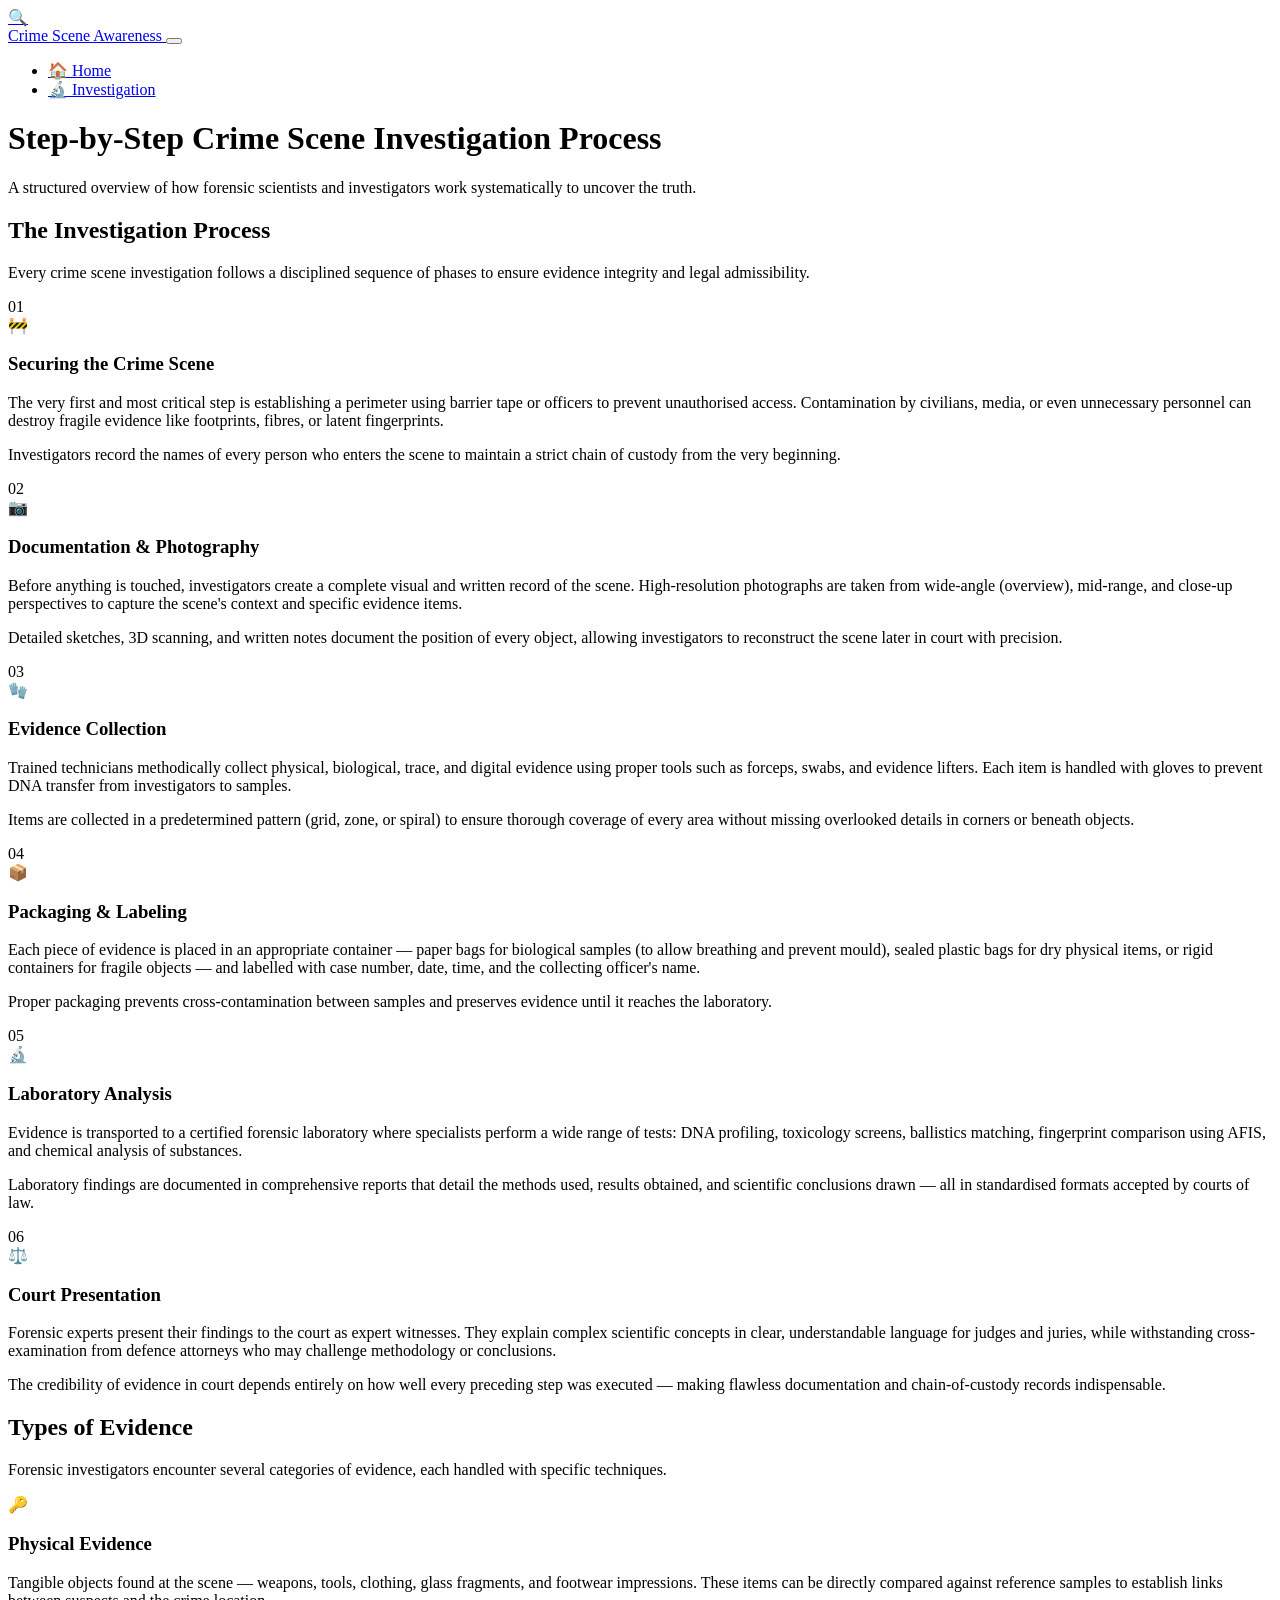
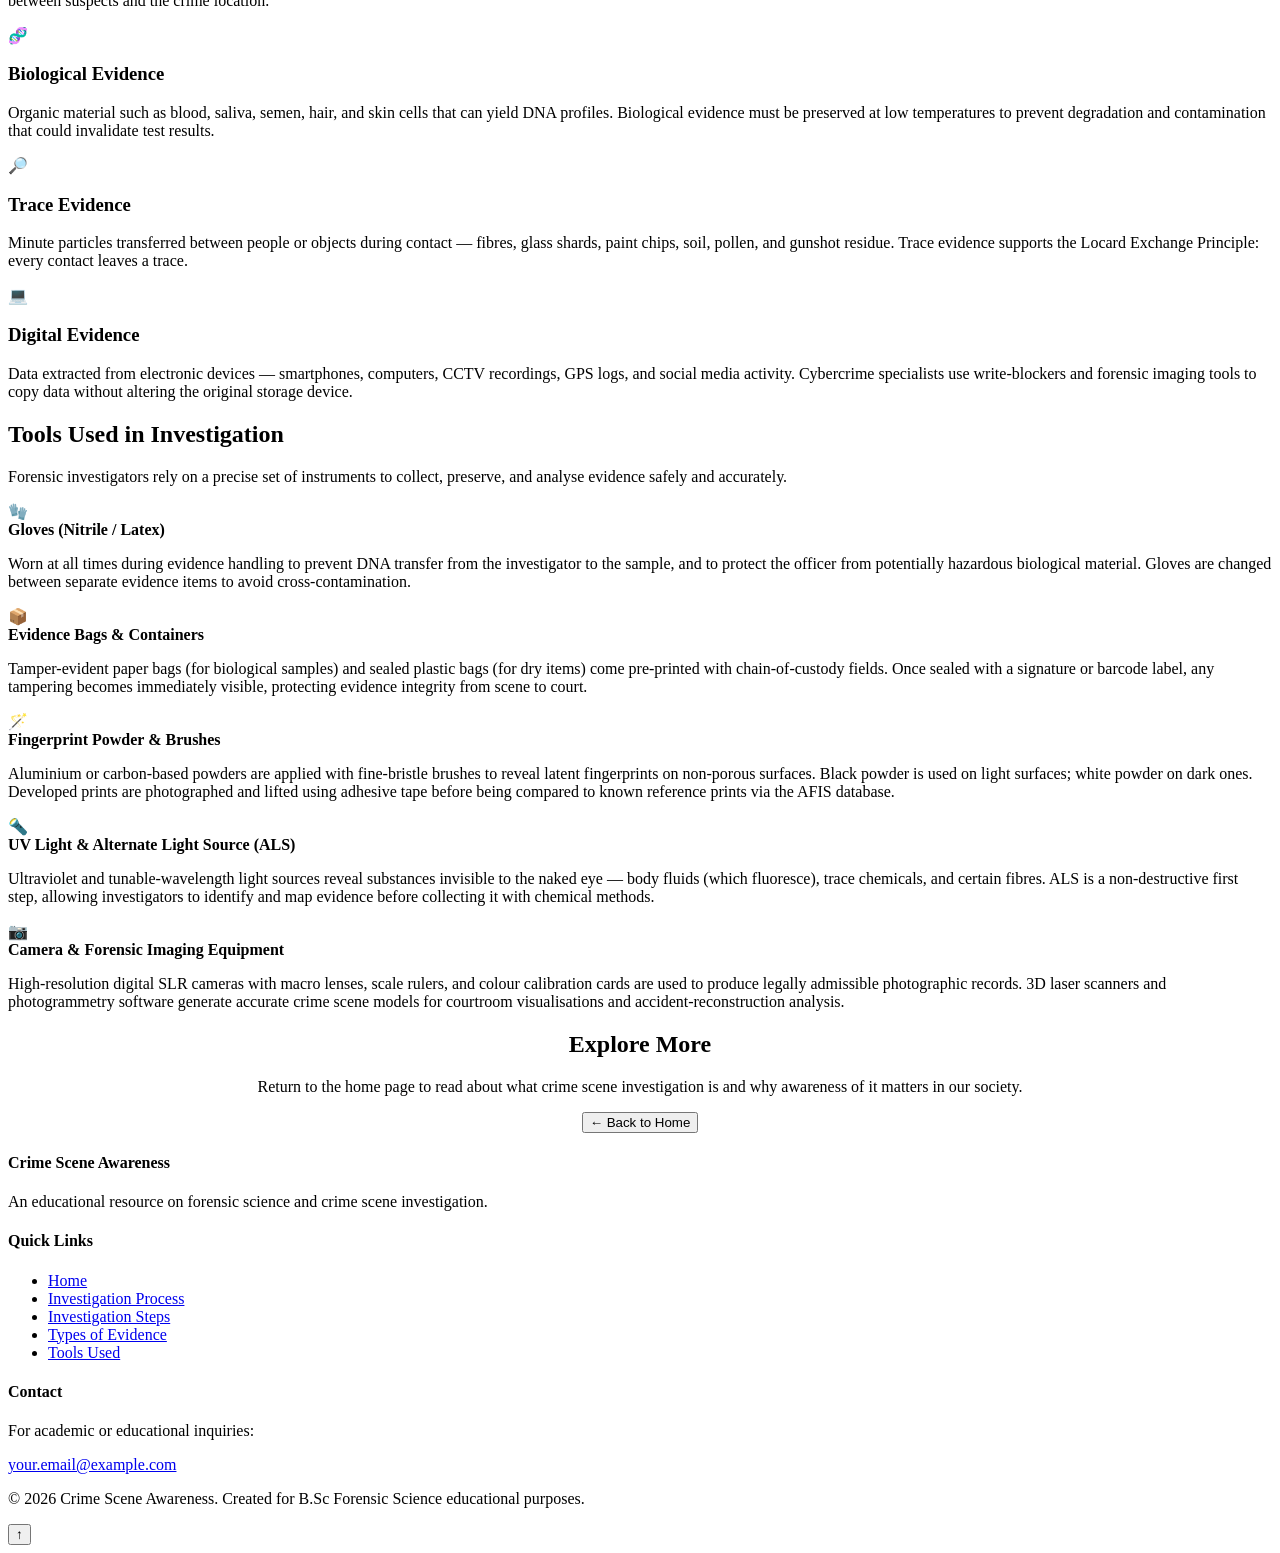
==== index.html @ 25fc2d11 "Update and rename forensic investigation.html to index.html" ====
<!DOCTYPE html>
<!--
  ============================================================
  Crime Scene Awareness – investigation.html (Page 2)
  Course: B.Sc Forensic Science
  Description: Detailed investigation process page with step
               cards, evidence types grid, and tools list.
  ============================================================
-->
<html lang="en">

<head>
    <!-- Character encoding and responsive viewport -->
    <meta charset="UTF-8" />
    <meta name="viewport" content="width=device-width, initial-scale=1.0" />

    <!-- SEO Meta Tags -->
    <meta name="description"
        content="Step-by-step crime scene investigation process – from securing the scene to court presentation, evidence types, and forensic tools." />
    <meta name="keywords"
        content="crime scene steps, forensic investigation, evidence collection, fingerprint powder, biological evidence, digital evidence" />
    <meta name="author" content="B.Sc Forensic Science Student" />

    <title>Investigation Process | Crime Scene Awareness</title>

    <!-- External Stylesheet (same CSS file as Home page) -->
    <link rel="stylesheet" href="style.css" />

    <!-- Favicon -->
    <link rel="icon"
        href="data:image/svg+xml,<svg xmlns='http://www.w3.org/2000/svg' viewBox='0 0 100 100'><text y='.9em' font-size='90'>🔬</text></svg>" />
</head>

<body>

    <!-- ===========================================================
         NAVIGATION BAR  (identical structure to index.html)
         =========================================================== -->
    <nav class="navbar" id="navbar" role="navigation" aria-label="Main navigation">
        <div class="container">

            <!-- Brand / logo -->
            <a class="navbar-brand" href="index.html" aria-label="Crime Scene Awareness Home">
                <div class="brand-icon" aria-hidden="true">🔍</div>
                Crime Scene Awareness
            </a>

            <!-- Hamburger toggle (mobile) -->
            <button class="nav-toggle" id="navToggle" aria-label="Toggle navigation menu" aria-expanded="false"
                aria-controls="navMenu">
                <span aria-hidden="true"></span>
                <span aria-hidden="true"></span>
                <span aria-hidden="true"></span>
            </button>

            <!-- Navigation links -->
            <ul class="navbar-nav" id="navMenu" role="list">
                <li><a href="index.html">🏠 Home</a></li>
                <li><a href="investigation.html">🔬 Investigation</a></li>
            </ul>

        </div><!-- /.container -->
    </nav><!-- /.navbar -->

    <!-- ===========================================================
         PAGE HEADER BANNER
         =========================================================== -->
    <header class="page-header" id="page-top" role="banner">
        <div class="container">
            <h1>Step-by-Step Crime Scene Investigation Process</h1>
            <p>
                A structured overview of how forensic scientists and investigators
                work systematically to uncover the truth.
            </p>
        </div>
    </header><!-- /.page-header -->

    <!-- ===========================================================
         MAIN CONTENT
         =========================================================== -->
    <main id="main-content">

        <!-- ---------------------------------------------------
             SECTION 1 – Investigation Steps (Card Grid)
             Each card represents a phase of CSI.
             --------------------------------------------------- -->
        <section class="section section-light" id="steps" aria-labelledby="steps-title">
            <div class="container">

                <h2 class="section-title center fade-in" id="steps-title">
                    The Investigation Process
                </h2>
                <p class="section-subtitle center fade-in">
                    Every crime scene investigation follows a disciplined sequence of phases
                    to ensure evidence integrity and legal admissibility.
                </p>

                <!-- 6-card grid – one card per investigation step -->
                <div class="steps-grid" role="list">

                    <!-- Step 1 – Securing the Crime Scene -->
                    <article class="step-card fade-in" role="listitem" aria-label="Step 1: Securing the Crime Scene">
                        <span class="step-number" aria-hidden="true">01</span>
                        <div class="step-icon" aria-hidden="true">🚧</div>
                        <h3>Securing the Crime Scene</h3>
                        <p>
                            The very first and most critical step is establishing a perimeter using
                            barrier tape or officers to prevent unauthorised access. Contamination
                            by civilians, media, or even unnecessary personnel can destroy fragile
                            evidence like footprints, fibres, or latent fingerprints.
                        </p>
                        <p>
                            Investigators record the names of every person who enters the scene to
                            maintain a strict chain of custody from the very beginning.
                        </p>
                    </article><!-- /.step-card -->

                    <!-- Step 2 – Documentation & Photography -->
                    <article class="step-card fade-in" role="listitem"
                        aria-label="Step 2: Documentation and Photography">
                        <span class="step-number" aria-hidden="true">02</span>
                        <div class="step-icon" aria-hidden="true">📷</div>
                        <h3>Documentation &amp; Photography</h3>
                        <p>
                            Before anything is touched, investigators create a complete visual and
                            written record of the scene. High-resolution photographs are taken from
                            wide-angle (overview), mid-range, and close-up perspectives to capture
                            the scene's context and specific evidence items.
                        </p>
                        <p>
                            Detailed sketches, 3D scanning, and written notes document the position
                            of every object, allowing investigators to reconstruct the scene later
                            in court with precision.
                        </p>
                    </article><!-- /.step-card -->

                    <!-- Step 3 – Evidence Collection -->
                    <article class="step-card fade-in" role="listitem" aria-label="Step 3: Evidence Collection">
                        <span class="step-number" aria-hidden="true">03</span>
                        <div class="step-icon" aria-hidden="true">🧤</div>
                        <h3>Evidence Collection</h3>
                        <p>
                            Trained technicians methodically collect physical, biological, trace,
                            and digital evidence using proper tools such as forceps, swabs, and
                            evidence lifters. Each item is handled with gloves to prevent DNA
                            transfer from investigators to samples.
                        </p>
                        <p>
                            Items are collected in a predetermined pattern (grid, zone, or spiral)
                            to ensure thorough coverage of every area without missing overlooked
                            details in corners or beneath objects.
                        </p>
                    </article><!-- /.step-card -->

                    <!-- Step 4 – Packaging & Labeling -->
                    <article class="step-card fade-in" role="listitem" aria-label="Step 4: Packaging and Labeling">
                        <span class="step-number" aria-hidden="true">04</span>
                        <div class="step-icon" aria-hidden="true">📦</div>
                        <h3>Packaging &amp; Labeling</h3>
                        <p>
                            Each piece of evidence is placed in an appropriate container — paper
                            bags for biological samples (to allow breathing and prevent mould),
                            sealed plastic bags for dry physical items, or rigid containers for
                            fragile objects — and labelled with case number, date, time, and
                            the collecting officer's name.
                        </p>
                        <p>
                            Proper packaging prevents cross-contamination between samples and
                            preserves evidence until it reaches the laboratory.
                        </p>
                    </article><!-- /.step-card -->

                    <!-- Step 5 – Laboratory Analysis -->
                    <article class="step-card fade-in" role="listitem" aria-label="Step 5: Laboratory Analysis">
                        <span class="step-number" aria-hidden="true">05</span>
                        <div class="step-icon" aria-hidden="true">🔬</div>
                        <h3>Laboratory Analysis</h3>
                        <p>
                            Evidence is transported to a certified forensic laboratory where
                            specialists perform a wide range of tests: DNA profiling, toxicology
                            screens, ballistics matching, fingerprint comparison using AFIS, and
                            chemical analysis of substances.
                        </p>
                        <p>
                            Laboratory findings are documented in comprehensive reports that detail
                            the methods used, results obtained, and scientific conclusions drawn —
                            all in standardised formats accepted by courts of law.
                        </p>
                    </article><!-- /.step-card -->

                    <!-- Step 6 – Court Presentation -->
                    <article class="step-card fade-in" role="listitem" aria-label="Step 6: Court Presentation">
                        <span class="step-number" aria-hidden="true">06</span>
                        <div class="step-icon" aria-hidden="true">⚖️</div>
                        <h3>Court Presentation</h3>
                        <p>
                            Forensic experts present their findings to the court as expert witnesses.
                            They explain complex scientific concepts in clear, understandable language
                            for judges and juries, while withstanding cross-examination from
                            defence attorneys who may challenge methodology or conclusions.
                        </p>
                        <p>
                            The credibility of evidence in court depends entirely on how well
                            every preceding step was executed — making flawless documentation
                            and chain-of-custody records indispensable.
                        </p>
                    </article><!-- /.step-card -->

                </div><!-- /.steps-grid -->

            </div><!-- /.container -->
        </section><!-- /#steps -->

        <!-- ---------------------------------------------------
             SECTION 2 – Types of Evidence (Grid)
             --------------------------------------------------- -->
        <section class="section section-grey" id="evidence-types" aria-labelledby="evidence-title">
            <div class="container">

                <h2 class="section-title center fade-in" id="evidence-title">
                    Types of Evidence
                </h2>
                <p class="section-subtitle center fade-in">
                    Forensic investigators encounter several categories of evidence,
                    each handled with specific techniques.
                </p>

                <div class="evidence-grid" role="list">

                    <!-- Evidence Type 1 – Physical -->
                    <article class="evidence-card fade-in" role="listitem" aria-label="Physical Evidence">
                        <div class="evidence-icon" aria-hidden="true">🔑</div>
                        <h3>Physical Evidence</h3>
                        <p>
                            Tangible objects found at the scene — weapons, tools, clothing, glass
                            fragments, and footwear impressions. These items can be directly
                            compared against reference samples to establish links between suspects
                            and the crime location.
                        </p>
                    </article><!-- /.evidence-card -->

                    <!-- Evidence Type 2 – Biological -->
                    <article class="evidence-card fade-in" role="listitem" aria-label="Biological Evidence">
                        <div class="evidence-icon" aria-hidden="true">🧬</div>
                        <h3>Biological Evidence</h3>
                        <p>
                            Organic material such as blood, saliva, semen, hair, and skin cells
                            that can yield DNA profiles. Biological evidence must be preserved at
                            low temperatures to prevent degradation and contamination that could
                            invalidate test results.
                        </p>
                    </article><!-- /.evidence-card -->

                    <!-- Evidence Type 3 – Trace -->
                    <article class="evidence-card fade-in" role="listitem" aria-label="Trace Evidence">
                        <div class="evidence-icon" aria-hidden="true">🔎</div>
                        <h3>Trace Evidence</h3>
                        <p>
                            Minute particles transferred between people or objects during contact —
                            fibres, glass shards, paint chips, soil, pollen, and gunshot residue.
                            Trace evidence supports the Locard Exchange Principle: every contact
                            leaves a trace.
                        </p>
                    </article><!-- /.evidence-card -->

                    <!-- Evidence Type 4 – Digital -->
                    <article class="evidence-card fade-in" role="listitem" aria-label="Digital Evidence">
                        <div class="evidence-icon" aria-hidden="true">💻</div>
                        <h3>Digital Evidence</h3>
                        <p>
                            Data extracted from electronic devices — smartphones, computers, CCTV
                            recordings, GPS logs, and social media activity. Cybercrime specialists
                            use write-blockers and forensic imaging tools to copy data without
                            altering the original storage device.
                        </p>
                    </article><!-- /.evidence-card -->

                </div><!-- /.evidence-grid -->

            </div><!-- /.container -->
        </section><!-- /#evidence-types -->

        <!-- ---------------------------------------------------
             SECTION 3 – Tools Used in Investigation
             Dark background section for visual variety.
             --------------------------------------------------- -->
        <section class="section section-dark" id="tools" aria-labelledby="tools-title">
            <div class="container">

                <h2 class="section-title center fade-in" id="tools-title">
                    Tools Used in Investigation
                </h2>
                <p class="section-subtitle center fade-in">
                    Forensic investigators rely on a precise set of instruments to
                    collect, preserve, and analyse evidence safely and accurately.
                </p>

                <div class="tools-list" role="list">

                    <!-- Tool 1 – Gloves -->
                    <div class="tool-item fade-in" role="listitem" aria-label="Gloves">
                        <div class="tool-icon" aria-hidden="true">🧤</div>
                        <div>
                            <strong>Gloves (Nitrile / Latex)</strong>
                            <p>
                                Worn at all times during evidence handling to prevent DNA transfer
                                from the investigator to the sample, and to protect the officer from
                                potentially hazardous biological material. Gloves are changed between
                                separate evidence items to avoid cross-contamination.
                            </p>
                        </div>
                    </div><!-- /.tool-item -->

                    <!-- Tool 2 – Evidence Bags -->
                    <div class="tool-item fade-in" role="listitem" aria-label="Evidence Bags">
                        <div class="tool-icon" aria-hidden="true">📦</div>
                        <div>
                            <strong>Evidence Bags &amp; Containers</strong>
                            <p>
                                Tamper-evident paper bags (for biological samples) and sealed plastic
                                bags (for dry items) come pre-printed with chain-of-custody fields.
                                Once sealed with a signature or barcode label, any tampering becomes
                                immediately visible, protecting evidence integrity from scene to court.
                            </p>
                        </div>
                    </div><!-- /.tool-item -->

                    <!-- Tool 3 – Fingerprint Powder -->
                    <div class="tool-item fade-in" role="listitem" aria-label="Fingerprint Powder">
                        <div class="tool-icon" aria-hidden="true">🪄</div>
                        <div>
                            <strong>Fingerprint Powder &amp; Brushes</strong>
                            <p>
                                Aluminium or carbon-based powders are applied with fine-bristle brushes
                                to reveal latent fingerprints on non-porous surfaces. Black powder is
                                used on light surfaces; white powder on dark ones. Developed prints are
                                photographed and lifted using adhesive tape before being compared to
                                known reference prints via the AFIS database.
                            </p>
                        </div>
                    </div><!-- /.tool-item -->

                    <!-- Tool 4 – UV / Alternate Light Source -->
                    <div class="tool-item fade-in" role="listitem" aria-label="UV Light">
                        <div class="tool-icon" aria-hidden="true">🔦</div>
                        <div>
                            <strong>UV Light &amp; Alternate Light Source (ALS)</strong>
                            <p>
                                Ultraviolet and tunable-wavelength light sources reveal substances
                                invisible to the naked eye — body fluids (which fluoresce), trace
                                chemicals, and certain fibres. ALS is a non-destructive first step,
                                allowing investigators to identify and map evidence before collecting
                                it with chemical methods.
                            </p>
                        </div>
                    </div><!-- /.tool-item -->

                    <!-- Tool 5 – Camera & Imaging Equipment -->
                    <div class="tool-item fade-in" role="listitem" aria-label="Camera">
                        <div class="tool-icon" aria-hidden="true">📷</div>
                        <div>
                            <strong>Camera &amp; Forensic Imaging Equipment</strong>
                            <p>
                                High-resolution digital SLR cameras with macro lenses, scale rulers,
                                and colour calibration cards are used to produce legally admissible
                                photographic records. 3D laser scanners and photogrammetry software
                                generate accurate crime scene models for courtroom visualisations and
                                accident-reconstruction analysis.
                            </p>
                        </div>
                    </div><!-- /.tool-item -->

                </div><!-- /.tools-list -->

            </div><!-- /.container -->
        </section><!-- /#tools -->

        <!-- ---------------------------------------------------
             CALL-TO-ACTION – Back to Home
             --------------------------------------------------- -->
        <section class="section section-light" id="cta" style="text-align:center;" aria-label="Return to Home">
            <div class="container">
                <h2 class="section-title center fade-in">Explore More</h2>
                <p class="section-subtitle center fade-in">
                    Return to the home page to read about what crime scene investigation is
                    and why awareness of it matters in our society.
                </p>
                <!-- Back to Home button – handled by script.js (backHomeBtn) -->
                <button class="btn-secondary fade-in" id="backHomeBtn" aria-label="Go back to Home page">
                    ← Back to Home
                </button>
            </div>
        </section><!-- /#cta -->

    </main><!-- /#main-content -->

    <!-- ===========================================================
         FOOTER  (same structure as index.html)
         =========================================================== -->
    <footer class="footer" id="footer" role="contentinfo">
        <div class="container">

            <div class="footer-grid">

                <!-- Column 1 – Site info -->
                <div class="footer-col">
                    <h4>Crime Scene Awareness</h4>
                    <p>An educational resource on forensic science and crime scene investigation.</p>
                </div>

                <!-- Column 2 – Navigation links -->
                <div class="footer-col">
                    <h4>Quick Links</h4>
                    <ul>
                        <li><a href="index.html">Home</a></li>
                        <li><a href="investigation.html">Investigation Process</a></li>
                        <li><a href="#steps">Investigation Steps</a></li>
                        <li><a href="#evidence-types">Types of Evidence</a></li>
                        <li><a href="#tools">Tools Used</a></li>
                    </ul>
                </div>

                <!-- Column 3 – Contact -->
                <div class="footer-col">
                    <h4>Contact</h4>
                    <p>For academic or educational inquiries:</p>
                    <p>
                        <a class="footer-email" href="mailto:your.email@example.com">
                            your.email@example.com
                        </a>
                    </p>
                </div>

            </div><!-- /.footer-grid -->

            <!-- Copyright bar -->
            <div class="footer-bottom">
                <p>
                    &copy; <span>2026</span> Crime Scene Awareness.
                    Created for B.Sc Forensic Science educational purposes.
                </p>
            </div>

        </div><!-- /.container -->
    </footer><!-- /.footer -->

    <!-- Scroll-to-top floating button -->
    <button id="scrollTopBtn" title="Scroll to top" aria-label="Scroll back to top">↑</button>

    <!-- External JavaScript (deferred) -->
    <script src="script.js" defer></script>

</body>

</html>
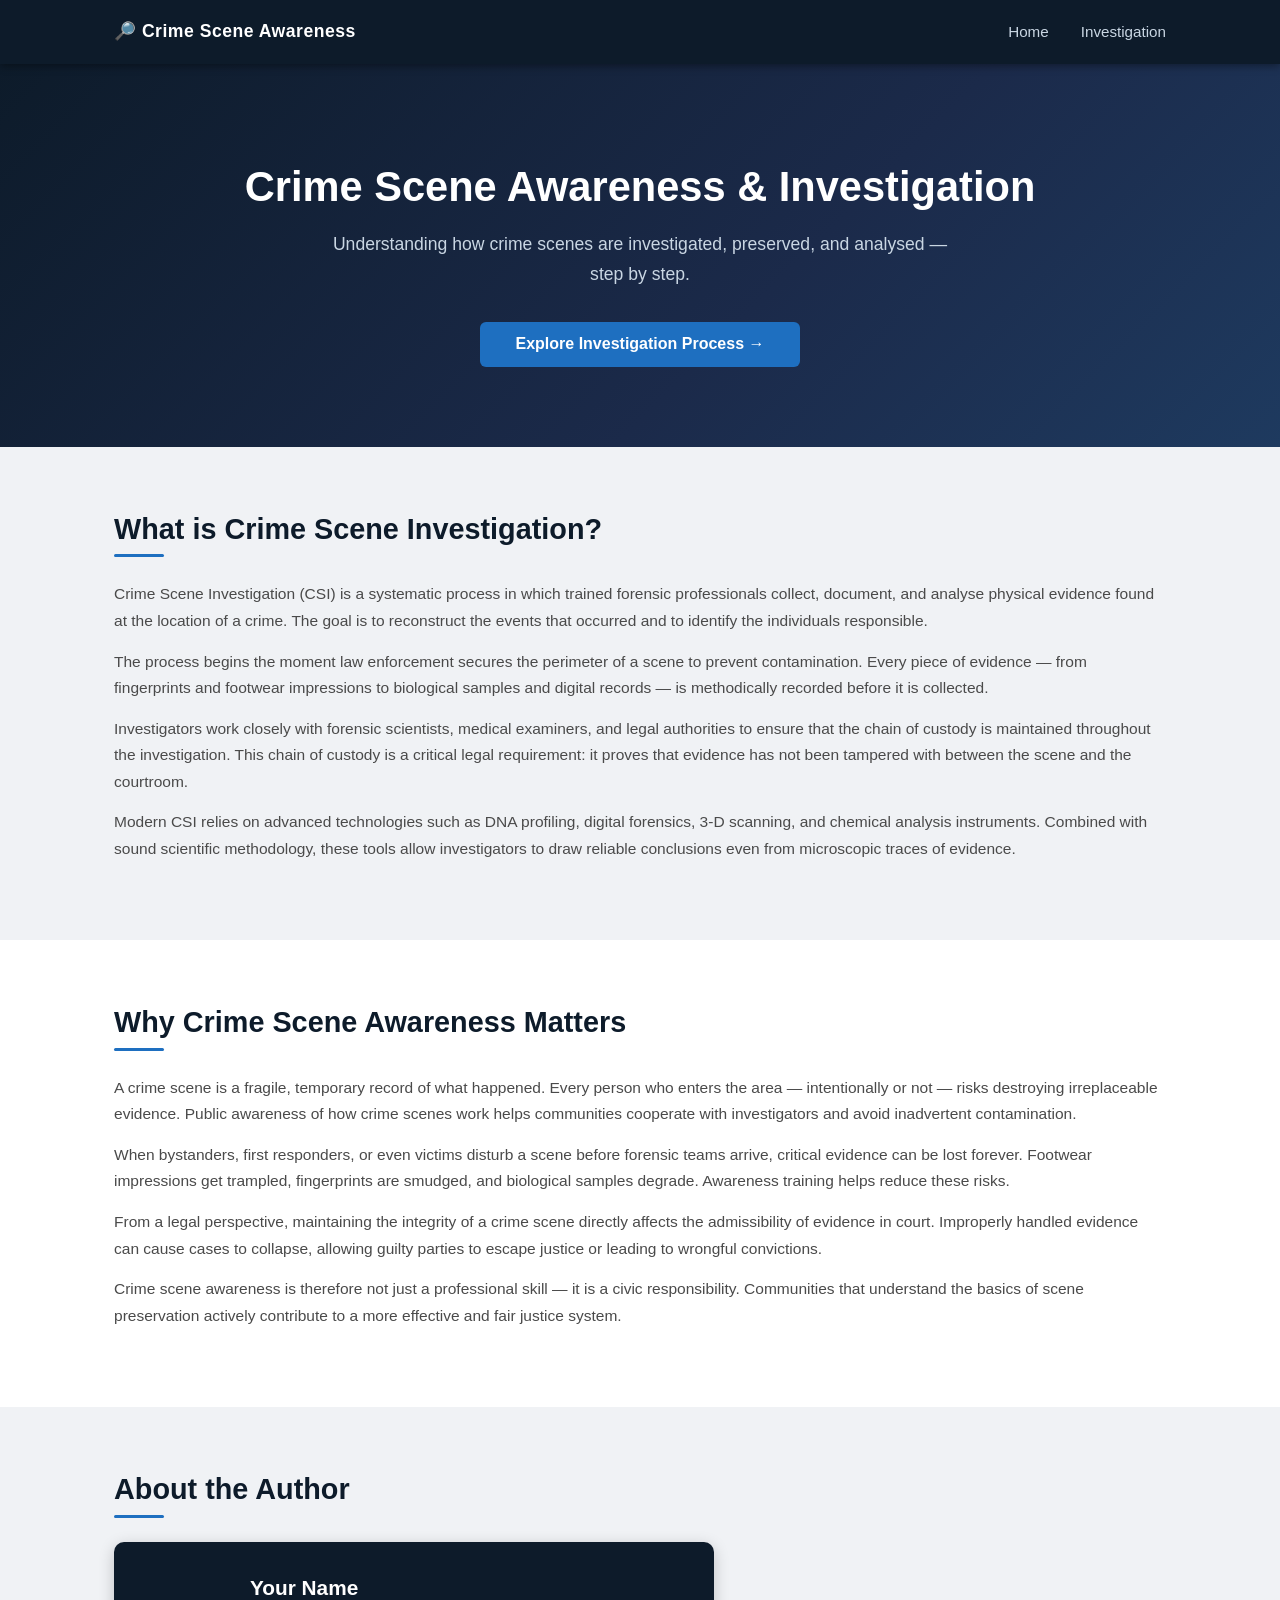
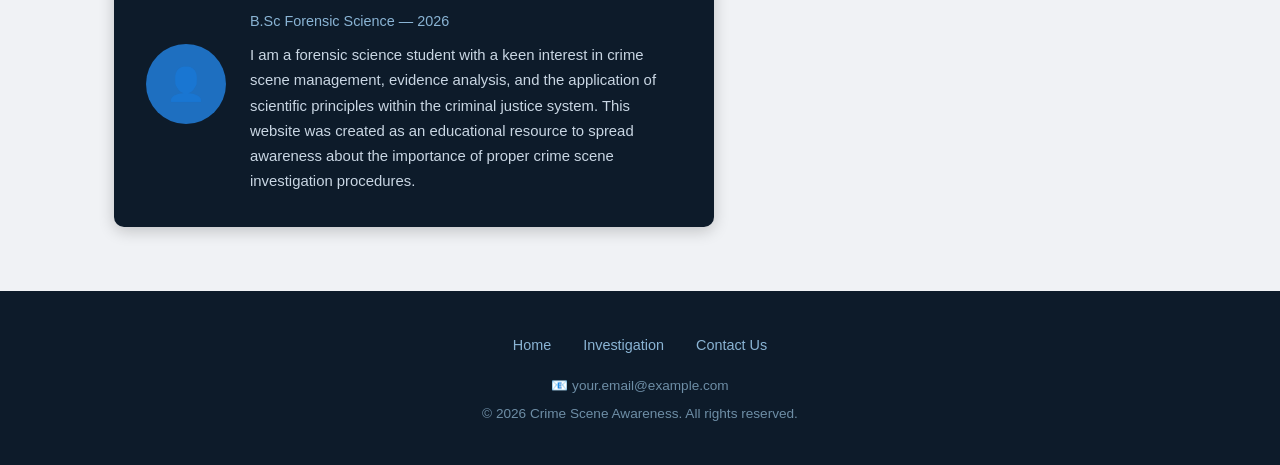
==== commit b8f659c7: "Add files via upload" ====
--- a/index.html
+++ b/index.html
@@ -1,455 +1,170 @@
 <!DOCTYPE html>
-<!--
-  ============================================================
-  Crime Scene Awareness – investigation.html (Page 2)
-  Course: B.Sc Forensic Science
-  Description: Detailed investigation process page with step
-               cards, evidence types grid, and tools list.
-  ============================================================
--->
 <html lang="en">
 
 <head>
-    <!-- Character encoding and responsive viewport -->
+    <!-- ── Meta & SEO ────────────────────────────── -->
     <meta charset="UTF-8" />
     <meta name="viewport" content="width=device-width, initial-scale=1.0" />
+    <meta name="description"
+        content="Crime Scene Awareness – an educational website explaining crime scene investigation in simple, academic language." />
+    <title>Crime Scene Awareness | Home</title>
 
-    <!-- SEO Meta Tags -->
-    <meta name="description"
-        content="Step-by-step crime scene investigation process – from securing the scene to court presentation, evidence types, and forensic tools." />
-    <meta name="keywords"
-        content="crime scene steps, forensic investigation, evidence collection, fingerprint powder, biological evidence, digital evidence" />
-    <meta name="author" content="B.Sc Forensic Science Student" />
-
-    <title>Investigation Process | Crime Scene Awareness</title>
-
-    <!-- External Stylesheet (same CSS file as Home page) -->
+    <!-- ── External Stylesheet ──────────────────── -->
     <link rel="stylesheet" href="style.css" />
-
-    <!-- Favicon -->
-    <link rel="icon"
-        href="data:image/svg+xml,<svg xmlns='http://www.w3.org/2000/svg' viewBox='0 0 100 100'><text y='.9em' font-size='90'>🔬</text></svg>" />
 </head>
 
 <body>
 
-    <!-- ===========================================================
-         NAVIGATION BAR  (identical structure to index.html)
-         =========================================================== -->
-    <nav class="navbar" id="navbar" role="navigation" aria-label="Main navigation">
-        <div class="container">
-
-            <!-- Brand / logo -->
-            <a class="navbar-brand" href="index.html" aria-label="Crime Scene Awareness Home">
-                <div class="brand-icon" aria-hidden="true">🔍</div>
-                Crime Scene Awareness
-            </a>
-
-            <!-- Hamburger toggle (mobile) -->
-            <button class="nav-toggle" id="navToggle" aria-label="Toggle navigation menu" aria-expanded="false"
-                aria-controls="navMenu">
-                <span aria-hidden="true"></span>
-                <span aria-hidden="true"></span>
-                <span aria-hidden="true"></span>
-            </button>
+    <!-- ════════════════════════════════════════════
+       HEADER / STICKY NAVIGATION
+       ════════════════════════════════════════════ -->
+    <header>
+        <nav aria-label="Main navigation">
+            <!-- Brand / logo text -->
+            <a href="index.html" class="nav-brand">🔎 Crime Scene Awareness</a>
 
             <!-- Navigation links -->
-            <ul class="navbar-nav" id="navMenu" role="list">
-                <li><a href="index.html">🏠 Home</a></li>
-                <li><a href="investigation.html">🔬 Investigation</a></li>
+            <ul class="nav-links">
+                <li><a href="index.html" id="nav-home">Home</a></li>
+                <li><a href="investigation.html" id="nav-invest">Investigation</a></li>
+            </ul>
+        </nav>
+    </header>
+
+
+    <!-- ════════════════════════════════════════════
+       HERO SECTION
+       ════════════════════════════════════════════ -->
+    <section class="hero" id="hero" aria-labelledby="hero-heading">
+        <h1 id="hero-heading">Crime Scene Awareness &amp; Investigation</h1>
+
+        <p>
+            Understanding how crime scenes are investigated,
+            preserved, and analysed — step by step.
+        </p>
+
+        <!-- Button navigates to investigation.html via JS -->
+        <button class="btn-primary" id="explore-btn" aria-label="Go to Investigation Process page">
+            Explore Investigation Process →
+        </button>
+    </section>
+
+
+    <!-- ════════════════════════════════════════════
+       SECTION 1 — What is Crime Scene Investigation?
+       ════════════════════════════════════════════ -->
+    <main>
+        <section class="section" id="what-is-csi" aria-labelledby="csi-heading">
+            <h2 class="section-title" id="csi-heading">What is Crime Scene Investigation?</h2>
+
+            <!-- fade-in class makes JS animate this on scroll -->
+            <div class="fade-in">
+                <p>
+                    Crime Scene Investigation (CSI) is a systematic process in which trained forensic professionals
+                    collect, document, and analyse physical evidence found at the location of a crime. The goal is
+                    to reconstruct the events that occurred and to identify the individuals responsible.
+                </p>
+                <p>
+                    The process begins the moment law enforcement secures the perimeter of a scene to prevent
+                    contamination. Every piece of evidence — from fingerprints and footwear impressions to biological
+                    samples and digital records — is methodically recorded before it is collected.
+                </p>
+                <p>
+                    Investigators work closely with forensic scientists, medical examiners, and legal authorities
+                    to ensure that the chain of custody is maintained throughout the investigation. This chain of
+                    custody is a critical legal requirement: it proves that evidence has not been tampered with
+                    between the scene and the courtroom.
+                </p>
+                <p>
+                    Modern CSI relies on advanced technologies such as DNA profiling, digital forensics, 3-D
+                    scanning, and chemical analysis instruments. Combined with sound scientific methodology,
+                    these tools allow investigators to draw reliable conclusions even from microscopic traces
+                    of evidence.
+                </p>
+            </div>
+        </section>
+
+
+        <!-- ════════════════════════════════════════════
+         SECTION 2 — Why Crime Scene Awareness Matters
+         ════════════════════════════════════════════ -->
+        <section class="section-alt" id="why-it-matters" aria-labelledby="matter-heading">
+            <div class="section-inner fade-in">
+                <h2 class="section-title" id="matter-heading">Why Crime Scene Awareness Matters</h2>
+
+                <p>
+                    A crime scene is a fragile, temporary record of what happened. Every person who enters
+                    the area — intentionally or not — risks destroying irreplaceable evidence. Public awareness
+                    of how crime scenes work helps communities cooperate with investigators and avoid
+                    inadvertent contamination.
+                </p>
+                <p>
+                    When bystanders, first responders, or even victims disturb a scene before forensic teams
+                    arrive, critical evidence can be lost forever. Footwear impressions get trampled, fingerprints
+                    are smudged, and biological samples degrade. Awareness training helps reduce these risks.
+                </p>
+                <p>
+                    From a legal perspective, maintaining the integrity of a crime scene directly affects the
+                    admissibility of evidence in court. Improperly handled evidence can cause cases to collapse,
+                    allowing guilty parties to escape justice or leading to wrongful convictions.
+                </p>
+                <p>
+                    Crime scene awareness is therefore not just a professional skill — it is a civic
+                    responsibility. Communities that understand the basics of scene preservation actively
+                    contribute to a more effective and fair justice system.
+                </p>
+            </div>
+        </section>
+
+
+        <!-- ════════════════════════════════════════════
+         SECTION 3 — About the Author
+         ════════════════════════════════════════════ -->
+        <section class="section" id="about" aria-labelledby="about-heading">
+            <h2 class="section-title" id="about-heading">About the Author</h2>
+
+            <div class="author-card fade-in" role="region" aria-label="Author information">
+                <!-- Avatar placeholder using emoji -->
+                <div class="author-avatar" aria-hidden="true">👤</div>
+
+                <div>
+                    <h3>Your Name</h3>
+                    <p class="role">B.Sc Forensic Science — 2026</p>
+                    <p>
+                        I am a forensic science student with a keen interest in crime scene management,
+                        evidence analysis, and the application of scientific principles within the criminal
+                        justice system. This website was created as an educational resource to spread
+                        awareness about the importance of proper crime scene investigation procedures.
+                    </p>
+                </div>
+            </div>
+        </section>
+    </main>
+
+
+    <!-- ════════════════════════════════════════════
+       FOOTER
+       ════════════════════════════════════════════ -->
+    <footer>
+        <div class="footer-inner">
+            <!-- Footer navigation links -->
+            <ul class="footer-links" aria-label="Footer navigation">
+                <li><a href="index.html">Home</a></li>
+                <li><a href="investigation.html">Investigation</a></li>
+                <li><a href="mailto:your.email@example.com">Contact Us</a></li>
             </ul>
 
-        </div><!-- /.container -->
-    </nav><!-- /.navbar -->
+            <!-- Contact email placeholder -->
+            <p>📧 your.email@example.com</p>
 
-    <!-- ===========================================================
-         PAGE HEADER BANNER
-         =========================================================== -->
-    <header class="page-header" id="page-top" role="banner">
-        <div class="container">
-            <h1>Step-by-Step Crime Scene Investigation Process</h1>
-            <p>
-                A structured overview of how forensic scientists and investigators
-                work systematically to uncover the truth.
-            </p>
+            <!-- Copyright notice -->
+            <p>&copy; 2026 Crime Scene Awareness. All rights reserved.</p>
         </div>
-    </header><!-- /.page-header -->
+    </footer>
 
-    <!-- ===========================================================
-         MAIN CONTENT
-         =========================================================== -->
-    <main id="main-content">
 
-        <!-- ---------------------------------------------------
-             SECTION 1 – Investigation Steps (Card Grid)
-             Each card represents a phase of CSI.
-             --------------------------------------------------- -->
-        <section class="section section-light" id="steps" aria-labelledby="steps-title">
-            <div class="container">
-
-                <h2 class="section-title center fade-in" id="steps-title">
-                    The Investigation Process
-                </h2>
-                <p class="section-subtitle center fade-in">
-                    Every crime scene investigation follows a disciplined sequence of phases
-                    to ensure evidence integrity and legal admissibility.
-                </p>
-
-                <!-- 6-card grid – one card per investigation step -->
-                <div class="steps-grid" role="list">
-
-                    <!-- Step 1 – Securing the Crime Scene -->
-                    <article class="step-card fade-in" role="listitem" aria-label="Step 1: Securing the Crime Scene">
-                        <span class="step-number" aria-hidden="true">01</span>
-                        <div class="step-icon" aria-hidden="true">🚧</div>
-                        <h3>Securing the Crime Scene</h3>
-                        <p>
-                            The very first and most critical step is establishing a perimeter using
-                            barrier tape or officers to prevent unauthorised access. Contamination
-                            by civilians, media, or even unnecessary personnel can destroy fragile
-                            evidence like footprints, fibres, or latent fingerprints.
-                        </p>
-                        <p>
-                            Investigators record the names of every person who enters the scene to
-                            maintain a strict chain of custody from the very beginning.
-                        </p>
-                    </article><!-- /.step-card -->
-
-                    <!-- Step 2 – Documentation & Photography -->
-                    <article class="step-card fade-in" role="listitem"
-                        aria-label="Step 2: Documentation and Photography">
-                        <span class="step-number" aria-hidden="true">02</span>
-                        <div class="step-icon" aria-hidden="true">📷</div>
-                        <h3>Documentation &amp; Photography</h3>
-                        <p>
-                            Before anything is touched, investigators create a complete visual and
-                            written record of the scene. High-resolution photographs are taken from
-                            wide-angle (overview), mid-range, and close-up perspectives to capture
-                            the scene's context and specific evidence items.
-                        </p>
-                        <p>
-                            Detailed sketches, 3D scanning, and written notes document the position
-                            of every object, allowing investigators to reconstruct the scene later
-                            in court with precision.
-                        </p>
-                    </article><!-- /.step-card -->
-
-                    <!-- Step 3 – Evidence Collection -->
-                    <article class="step-card fade-in" role="listitem" aria-label="Step 3: Evidence Collection">
-                        <span class="step-number" aria-hidden="true">03</span>
-                        <div class="step-icon" aria-hidden="true">🧤</div>
-                        <h3>Evidence Collection</h3>
-                        <p>
-                            Trained technicians methodically collect physical, biological, trace,
-                            and digital evidence using proper tools such as forceps, swabs, and
-                            evidence lifters. Each item is handled with gloves to prevent DNA
-                            transfer from investigators to samples.
-                        </p>
-                        <p>
-                            Items are collected in a predetermined pattern (grid, zone, or spiral)
-                            to ensure thorough coverage of every area without missing overlooked
-                            details in corners or beneath objects.
-                        </p>
-                    </article><!-- /.step-card -->
-
-                    <!-- Step 4 – Packaging & Labeling -->
-                    <article class="step-card fade-in" role="listitem" aria-label="Step 4: Packaging and Labeling">
-                        <span class="step-number" aria-hidden="true">04</span>
-                        <div class="step-icon" aria-hidden="true">📦</div>
-                        <h3>Packaging &amp; Labeling</h3>
-                        <p>
-                            Each piece of evidence is placed in an appropriate container — paper
-                            bags for biological samples (to allow breathing and prevent mould),
-                            sealed plastic bags for dry physical items, or rigid containers for
-                            fragile objects — and labelled with case number, date, time, and
-                            the collecting officer's name.
-                        </p>
-                        <p>
-                            Proper packaging prevents cross-contamination between samples and
-                            preserves evidence until it reaches the laboratory.
-                        </p>
-                    </article><!-- /.step-card -->
-
-                    <!-- Step 5 – Laboratory Analysis -->
-                    <article class="step-card fade-in" role="listitem" aria-label="Step 5: Laboratory Analysis">
-                        <span class="step-number" aria-hidden="true">05</span>
-                        <div class="step-icon" aria-hidden="true">🔬</div>
-                        <h3>Laboratory Analysis</h3>
-                        <p>
-                            Evidence is transported to a certified forensic laboratory where
-                            specialists perform a wide range of tests: DNA profiling, toxicology
-                            screens, ballistics matching, fingerprint comparison using AFIS, and
-                            chemical analysis of substances.
-                        </p>
-                        <p>
-                            Laboratory findings are documented in comprehensive reports that detail
-                            the methods used, results obtained, and scientific conclusions drawn —
-                            all in standardised formats accepted by courts of law.
-                        </p>
-                    </article><!-- /.step-card -->
-
-                    <!-- Step 6 – Court Presentation -->
-                    <article class="step-card fade-in" role="listitem" aria-label="Step 6: Court Presentation">
-                        <span class="step-number" aria-hidden="true">06</span>
-                        <div class="step-icon" aria-hidden="true">⚖️</div>
-                        <h3>Court Presentation</h3>
-                        <p>
-                            Forensic experts present their findings to the court as expert witnesses.
-                            They explain complex scientific concepts in clear, understandable language
-                            for judges and juries, while withstanding cross-examination from
-                            defence attorneys who may challenge methodology or conclusions.
-                        </p>
-                        <p>
-                            The credibility of evidence in court depends entirely on how well
-                            every preceding step was executed — making flawless documentation
-                            and chain-of-custody records indispensable.
-                        </p>
-                    </article><!-- /.step-card -->
-
-                </div><!-- /.steps-grid -->
-
-            </div><!-- /.container -->
-        </section><!-- /#steps -->
-
-        <!-- ---------------------------------------------------
-             SECTION 2 – Types of Evidence (Grid)
-             --------------------------------------------------- -->
-        <section class="section section-grey" id="evidence-types" aria-labelledby="evidence-title">
-            <div class="container">
-
-                <h2 class="section-title center fade-in" id="evidence-title">
-                    Types of Evidence
-                </h2>
-                <p class="section-subtitle center fade-in">
-                    Forensic investigators encounter several categories of evidence,
-                    each handled with specific techniques.
-                </p>
-
-                <div class="evidence-grid" role="list">
-
-                    <!-- Evidence Type 1 – Physical -->
-                    <article class="evidence-card fade-in" role="listitem" aria-label="Physical Evidence">
-                        <div class="evidence-icon" aria-hidden="true">🔑</div>
-                        <h3>Physical Evidence</h3>
-                        <p>
-                            Tangible objects found at the scene — weapons, tools, clothing, glass
-                            fragments, and footwear impressions. These items can be directly
-                            compared against reference samples to establish links between suspects
-                            and the crime location.
-                        </p>
-                    </article><!-- /.evidence-card -->
-
-                    <!-- Evidence Type 2 – Biological -->
-                    <article class="evidence-card fade-in" role="listitem" aria-label="Biological Evidence">
-                        <div class="evidence-icon" aria-hidden="true">🧬</div>
-                        <h3>Biological Evidence</h3>
-                        <p>
-                            Organic material such as blood, saliva, semen, hair, and skin cells
-                            that can yield DNA profiles. Biological evidence must be preserved at
-                            low temperatures to prevent degradation and contamination that could
-                            invalidate test results.
-                        </p>
-                    </article><!-- /.evidence-card -->
-
-                    <!-- Evidence Type 3 – Trace -->
-                    <article class="evidence-card fade-in" role="listitem" aria-label="Trace Evidence">
-                        <div class="evidence-icon" aria-hidden="true">🔎</div>
-                        <h3>Trace Evidence</h3>
-                        <p>
-                            Minute particles transferred between people or objects during contact —
-                            fibres, glass shards, paint chips, soil, pollen, and gunshot residue.
-                            Trace evidence supports the Locard Exchange Principle: every contact
-                            leaves a trace.
-                        </p>
-                    </article><!-- /.evidence-card -->
-
-                    <!-- Evidence Type 4 – Digital -->
-                    <article class="evidence-card fade-in" role="listitem" aria-label="Digital Evidence">
-                        <div class="evidence-icon" aria-hidden="true">💻</div>
-                        <h3>Digital Evidence</h3>
-                        <p>
-                            Data extracted from electronic devices — smartphones, computers, CCTV
-                            recordings, GPS logs, and social media activity. Cybercrime specialists
-                            use write-blockers and forensic imaging tools to copy data without
-                            altering the original storage device.
-                        </p>
-                    </article><!-- /.evidence-card -->
-
-                </div><!-- /.evidence-grid -->
-
-            </div><!-- /.container -->
-        </section><!-- /#evidence-types -->
-
-        <!-- ---------------------------------------------------
-             SECTION 3 – Tools Used in Investigation
-             Dark background section for visual variety.
-             --------------------------------------------------- -->
-        <section class="section section-dark" id="tools" aria-labelledby="tools-title">
-            <div class="container">
-
-                <h2 class="section-title center fade-in" id="tools-title">
-                    Tools Used in Investigation
-                </h2>
-                <p class="section-subtitle center fade-in">
-                    Forensic investigators rely on a precise set of instruments to
-                    collect, preserve, and analyse evidence safely and accurately.
-                </p>
-
-                <div class="tools-list" role="list">
-
-                    <!-- Tool 1 – Gloves -->
-                    <div class="tool-item fade-in" role="listitem" aria-label="Gloves">
-                        <div class="tool-icon" aria-hidden="true">🧤</div>
-                        <div>
-                            <strong>Gloves (Nitrile / Latex)</strong>
-                            <p>
-                                Worn at all times during evidence handling to prevent DNA transfer
-                                from the investigator to the sample, and to protect the officer from
-                                potentially hazardous biological material. Gloves are changed between
-                                separate evidence items to avoid cross-contamination.
-                            </p>
-                        </div>
-                    </div><!-- /.tool-item -->
-
-                    <!-- Tool 2 – Evidence Bags -->
-                    <div class="tool-item fade-in" role="listitem" aria-label="Evidence Bags">
-                        <div class="tool-icon" aria-hidden="true">📦</div>
-                        <div>
-                            <strong>Evidence Bags &amp; Containers</strong>
-                            <p>
-                                Tamper-evident paper bags (for biological samples) and sealed plastic
-                                bags (for dry items) come pre-printed with chain-of-custody fields.
-                                Once sealed with a signature or barcode label, any tampering becomes
-                                immediately visible, protecting evidence integrity from scene to court.
-                            </p>
-                        </div>
-                    </div><!-- /.tool-item -->
-
-                    <!-- Tool 3 – Fingerprint Powder -->
-                    <div class="tool-item fade-in" role="listitem" aria-label="Fingerprint Powder">
-                        <div class="tool-icon" aria-hidden="true">🪄</div>
-                        <div>
-                            <strong>Fingerprint Powder &amp; Brushes</strong>
-                            <p>
-                                Aluminium or carbon-based powders are applied with fine-bristle brushes
-                                to reveal latent fingerprints on non-porous surfaces. Black powder is
-                                used on light surfaces; white powder on dark ones. Developed prints are
-                                photographed and lifted using adhesive tape before being compared to
-                                known reference prints via the AFIS database.
-                            </p>
-                        </div>
-                    </div><!-- /.tool-item -->
-
-                    <!-- Tool 4 – UV / Alternate Light Source -->
-                    <div class="tool-item fade-in" role="listitem" aria-label="UV Light">
-                        <div class="tool-icon" aria-hidden="true">🔦</div>
-                        <div>
-                            <strong>UV Light &amp; Alternate Light Source (ALS)</strong>
-                            <p>
-                                Ultraviolet and tunable-wavelength light sources reveal substances
-                                invisible to the naked eye — body fluids (which fluoresce), trace
-                                chemicals, and certain fibres. ALS is a non-destructive first step,
-                                allowing investigators to identify and map evidence before collecting
-                                it with chemical methods.
-                            </p>
-                        </div>
-                    </div><!-- /.tool-item -->
-
-                    <!-- Tool 5 – Camera & Imaging Equipment -->
-                    <div class="tool-item fade-in" role="listitem" aria-label="Camera">
-                        <div class="tool-icon" aria-hidden="true">📷</div>
-                        <div>
-                            <strong>Camera &amp; Forensic Imaging Equipment</strong>
-                            <p>
-                                High-resolution digital SLR cameras with macro lenses, scale rulers,
-                                and colour calibration cards are used to produce legally admissible
-                                photographic records. 3D laser scanners and photogrammetry software
-                                generate accurate crime scene models for courtroom visualisations and
-                                accident-reconstruction analysis.
-                            </p>
-                        </div>
-                    </div><!-- /.tool-item -->
-
-                </div><!-- /.tools-list -->
-
-            </div><!-- /.container -->
-        </section><!-- /#tools -->
-
-        <!-- ---------------------------------------------------
-             CALL-TO-ACTION – Back to Home
-             --------------------------------------------------- -->
-        <section class="section section-light" id="cta" style="text-align:center;" aria-label="Return to Home">
-            <div class="container">
-                <h2 class="section-title center fade-in">Explore More</h2>
-                <p class="section-subtitle center fade-in">
-                    Return to the home page to read about what crime scene investigation is
-                    and why awareness of it matters in our society.
-                </p>
-                <!-- Back to Home button – handled by script.js (backHomeBtn) -->
-                <button class="btn-secondary fade-in" id="backHomeBtn" aria-label="Go back to Home page">
-                    ← Back to Home
-                </button>
-            </div>
-        </section><!-- /#cta -->
-
-    </main><!-- /#main-content -->
-
-    <!-- ===========================================================
-         FOOTER  (same structure as index.html)
-         =========================================================== -->
-    <footer class="footer" id="footer" role="contentinfo">
-        <div class="container">
-
-            <div class="footer-grid">
-
-                <!-- Column 1 – Site info -->
-                <div class="footer-col">
-                    <h4>Crime Scene Awareness</h4>
-                    <p>An educational resource on forensic science and crime scene investigation.</p>
-                </div>
-
-                <!-- Column 2 – Navigation links -->
-                <div class="footer-col">
-                    <h4>Quick Links</h4>
-                    <ul>
-                        <li><a href="index.html">Home</a></li>
-                        <li><a href="investigation.html">Investigation Process</a></li>
-                        <li><a href="#steps">Investigation Steps</a></li>
-                        <li><a href="#evidence-types">Types of Evidence</a></li>
-                        <li><a href="#tools">Tools Used</a></li>
-                    </ul>
-                </div>
-
-                <!-- Column 3 – Contact -->
-                <div class="footer-col">
-                    <h4>Contact</h4>
-                    <p>For academic or educational inquiries:</p>
-                    <p>
-                        <a class="footer-email" href="mailto:your.email@example.com">
-                            your.email@example.com
-                        </a>
-                    </p>
-                </div>
-
-            </div><!-- /.footer-grid -->
-
-            <!-- Copyright bar -->
-            <div class="footer-bottom">
-                <p>
-                    &copy; <span>2026</span> Crime Scene Awareness.
-                    Created for B.Sc Forensic Science educational purposes.
-                </p>
-            </div>
-
-        </div><!-- /.container -->
-    </footer><!-- /.footer -->
-
-    <!-- Scroll-to-top floating button -->
-    <button id="scrollTopBtn" title="Scroll to top" aria-label="Scroll back to top">↑</button>
-
-    <!-- External JavaScript (deferred) -->
-    <script src="script.js" defer></script>
-
+    <!-- ── External JavaScript (loaded last so DOM is ready) ── -->
+    <script src="script.js"></script>
 </body>
 
-</html>
+</html>
--- a/style.css
+++ b/style.css
@@ -0,0 +1,397 @@
+/* ============================================================
+   style.css — Crime Scene Awareness Website
+   Color Palette:
+     Dark Blue  : #0d1b2a
+     Mid Blue   : #1b2a4a
+     Accent Blue: #1e6fc0
+     Light Grey : #f0f2f5
+     White      : #ffffff
+     Text Grey  : #4a4a4a
+   ============================================================ */
+
+/* ── 1. RESET & BASE ──────────────────────────────────────── */
+*, *::before, *::after {
+  box-sizing: border-box;
+  margin: 0;
+  padding: 0;
+}
+
+html {
+  scroll-behavior: smooth; /* enables smooth scrolling site-wide */
+  font-size: 16px;
+}
+
+body {
+  font-family: 'Segoe UI', Tahoma, Geneva, Verdana, sans-serif;
+  background-color: #f0f2f5;
+  color: #4a4a4a;
+  line-height: 1.7;
+}
+
+/* ── 2. TYPOGRAPHY ────────────────────────────────────────── */
+h1, h2, h3 {
+  color: #0d1b2a;
+  font-weight: 700;
+  line-height: 1.3;
+}
+
+h1 { font-size: 2.4rem; }
+h2 { font-size: 1.8rem; margin-bottom: 1rem; }
+h3 { font-size: 1.15rem; margin-bottom: 0.5rem; }
+
+p  { margin-bottom: 0.9rem; font-size: 0.97rem; }
+
+/* ── 3. NAVBAR ────────────────────────────────────────────── */
+header {
+  background-color: #0d1b2a;    /* dark blue */
+  position: sticky;              /* stays at top when scrolling */
+  top: 0;
+  z-index: 1000;
+  box-shadow: 0 2px 8px rgba(0,0,0,0.4);
+}
+
+nav {
+  max-width: 1100px;
+  margin: 0 auto;
+  display: flex;
+  align-items: center;
+  justify-content: space-between;
+  padding: 0 1.5rem;
+  height: 64px;
+}
+
+/* Site logo / brand name in navbar */
+.nav-brand {
+  color: #ffffff;
+  font-size: 1.1rem;
+  font-weight: 700;
+  letter-spacing: 0.5px;
+  text-decoration: none;
+}
+
+/* Navigation links list */
+.nav-links {
+  list-style: none;
+  display: flex;
+  gap: 2rem;
+}
+
+.nav-links a {
+  color: #c9d6e3;
+  text-decoration: none;
+  font-size: 0.95rem;
+  padding: 0.4rem 0;
+  border-bottom: 2px solid transparent;
+  transition: color 0.3s ease, border-color 0.3s ease;
+}
+
+/* Hover and active state for nav links */
+.nav-links a:hover,
+.nav-links a.active {
+  color: #ffffff;
+  border-bottom-color: #1e6fc0; /* accent underline */
+}
+
+/* ── 4. HERO SECTION ──────────────────────────────────────── */
+.hero {
+  background: linear-gradient(135deg, #0d1b2a 0%, #1b2a4a 60%, #1e3a5f 100%);
+  color: #ffffff;
+  text-align: center;
+  padding: 6rem 1.5rem 5rem;
+}
+
+.hero h1 {
+  color: #ffffff;
+  font-size: 2.6rem;
+  margin-bottom: 1rem;
+  animation: fadeDown 0.8s ease both; /* entrance animation */
+}
+
+.hero p {
+  color: #c9d6e3;
+  font-size: 1.1rem;
+  max-width: 640px;
+  margin: 0 auto 2rem;
+  animation: fadeDown 1s ease 0.15s both;
+}
+
+/* Primary call-to-action button */
+.btn-primary {
+  display: inline-block;
+  background-color: #1e6fc0;
+  color: #ffffff;
+  padding: 0.85rem 2.2rem;
+  border: none;
+  border-radius: 6px;
+  font-size: 1rem;
+  font-weight: 600;
+  cursor: pointer;
+  text-decoration: none;
+  transition: background-color 0.3s ease, transform 0.2s ease, box-shadow 0.3s ease;
+  animation: fadeDown 1s ease 0.3s both;
+}
+
+.btn-primary:hover {
+  background-color: #155da6;
+  transform: translateY(-2px);
+  box-shadow: 0 6px 20px rgba(30, 111, 192, 0.45);
+}
+
+/* ── 5. CONTENT SECTIONS ──────────────────────────────────── */
+.section {
+  max-width: 1100px;
+  margin: 0 auto;
+  padding: 4rem 1.5rem;
+}
+
+/* Alternating background for visual separation */
+.section-alt {
+  background-color: #ffffff;
+}
+
+.section-inner {
+  max-width: 1100px;
+  margin: 0 auto;
+  padding: 4rem 1.5rem;
+}
+
+/* Decorative underline beneath section headings */
+.section-title {
+  position: relative;
+  display: inline-block;
+  margin-bottom: 1.5rem;
+}
+
+.section-title::after {
+  content: '';
+  display: block;
+  width: 50px;
+  height: 3px;
+  background-color: #1e6fc0;
+  margin-top: 6px;
+  border-radius: 2px;
+}
+
+/* ── 6. ABOUT AUTHOR CARD ─────────────────────────────────── */
+.author-card {
+  display: flex;
+  align-items: center;
+  gap: 1.5rem;
+  background-color: #0d1b2a;
+  color: #ffffff;
+  border-radius: 10px;
+  padding: 2rem;
+  max-width: 600px;
+  box-shadow: 0 4px 16px rgba(0,0,0,0.2);
+  animation: fadeUp 0.7s ease both;
+}
+
+/* Circular avatar placeholder */
+.author-avatar {
+  width: 80px;
+  height: 80px;
+  min-width: 80px;
+  border-radius: 50%;
+  background-color: #1e6fc0;
+  display: flex;
+  align-items: center;
+  justify-content: center;
+  font-size: 2rem;
+  color: #fff;
+}
+
+.author-card h3 { color: #ffffff; font-size: 1.3rem; }
+.author-card .role { color: #8ab4d4; font-size: 0.9rem; margin-bottom: 0.6rem; }
+.author-card p { color: #c9d6e3; font-size: 0.93rem; margin: 0; }
+
+/* ── 7. INVESTIGATION CARDS ───────────────────────────────── */
+/* Grid of step cards on investigation.html */
+.cards-grid {
+  display: grid;
+  grid-template-columns: repeat(auto-fill, minmax(300px, 1fr));
+  gap: 1.6rem;
+  margin-top: 1.5rem;
+}
+
+.card {
+  background-color: #ffffff;
+  border-radius: 10px;
+  padding: 1.8rem;
+  box-shadow: 0 3px 12px rgba(0,0,0,0.08);
+  border-left: 4px solid #1e6fc0;
+  transition: transform 0.3s ease, box-shadow 0.3s ease;
+  /* fade-in is added dynamically by JS */
+}
+
+.card:hover {
+  transform: translateY(-5px);
+  box-shadow: 0 10px 28px rgba(0,0,0,0.14);
+}
+
+/* Step number badge on each card */
+.card-badge {
+  display: inline-block;
+  background-color: #1e6fc0;
+  color: #ffffff;
+  font-size: 0.8rem;
+  font-weight: 700;
+  padding: 0.25rem 0.7rem;
+  border-radius: 20px;
+  margin-bottom: 0.8rem;
+}
+
+/* ── 8. EVIDENCE GRID ─────────────────────────────────────── */
+.evidence-grid {
+  display: grid;
+  grid-template-columns: repeat(auto-fill, minmax(220px, 1fr));
+  gap: 1.4rem;
+  margin-top: 1.5rem;
+}
+
+.evidence-item {
+  background-color: #0d1b2a;
+  color: #ffffff;
+  border-radius: 10px;
+  padding: 1.6rem;
+  text-align: center;
+  transition: transform 0.3s ease, background-color 0.3s ease;
+}
+
+.evidence-item:hover {
+  transform: translateY(-4px);
+  background-color: #1b2a4a;
+}
+
+/* Icon placeholder for each evidence type */
+.evidence-icon {
+  font-size: 2.2rem;
+  margin-bottom: 0.8rem;
+}
+
+.evidence-item h3 { color: #ffffff; font-size: 1rem; }
+.evidence-item p  { color: #a8c0d6; font-size: 0.88rem; margin: 0; }
+
+/* ── 9. TOOLS LIST ────────────────────────────────────────── */
+.tools-list {
+  list-style: none;
+  display: grid;
+  grid-template-columns: repeat(auto-fill, minmax(280px, 1fr));
+  gap: 1.2rem;
+  margin-top: 1.5rem;
+}
+
+.tool-item {
+  display: flex;
+  align-items: flex-start;
+  gap: 1rem;
+  background-color: #ffffff;
+  border-radius: 8px;
+  padding: 1.2rem 1.4rem;
+  box-shadow: 0 2px 8px rgba(0,0,0,0.07);
+  transition: box-shadow 0.3s ease;
+}
+
+.tool-item:hover { box-shadow: 0 6px 18px rgba(0,0,0,0.13); }
+
+/* Icon for each tool */
+.tool-icon {
+  font-size: 1.6rem;
+  min-width: 36px;
+  text-align: center;
+}
+
+.tool-item h3 { font-size: 1rem; color: #0d1b2a; margin-bottom: 0.25rem; }
+.tool-item p  { font-size: 0.88rem; margin: 0; }
+
+/* ── 10. FOOTER ───────────────────────────────────────────── */
+footer {
+  background-color: #0d1b2a;
+  color: #c9d6e3;
+  padding: 2.5rem 1.5rem;
+  text-align: center;
+}
+
+.footer-inner {
+  max-width: 1100px;
+  margin: 0 auto;
+}
+
+.footer-links {
+  list-style: none;
+  display: flex;
+  justify-content: center;
+  gap: 2rem;
+  margin-bottom: 1rem;
+  flex-wrap: wrap;
+}
+
+.footer-links a {
+  color: #8ab4d4;
+  text-decoration: none;
+  font-size: 0.9rem;
+  transition: color 0.3s ease;
+}
+
+.footer-links a:hover { color: #ffffff; }
+
+footer p { font-size: 0.85rem; color: #6e8ea6; margin: 0.3rem 0 0; }
+
+/* ── 11. PAGE BANNER (investigation.html) ─────────────────── */
+.page-banner {
+  background: linear-gradient(135deg, #0d1b2a 0%, #1b2a4a 100%);
+  color: #ffffff;
+  text-align: center;
+  padding: 4rem 1.5rem 3rem;
+}
+
+.page-banner h1 { color: #ffffff; font-size: 2.2rem; }
+.page-banner p  { color: #a8c0d6; max-width: 640px; margin: 0.8rem auto 0; font-size: 1rem; }
+
+/* ── 12. FADE-IN ANIMATION (triggered by JS) ──────────────── */
+.fade-in {
+  opacity: 0;
+  transform: translateY(24px);
+  transition: opacity 0.65s ease, transform 0.65s ease;
+}
+
+/* Class added by IntersectionObserver when element enters viewport */
+.fade-in.visible {
+  opacity: 1;
+  transform: translateY(0);
+}
+
+/* ── 13. CSS KEYFRAME ANIMATIONS ──────────────────────────── */
+/* Used by hero elements on page load */
+@keyframes fadeDown {
+  from { opacity: 0; transform: translateY(-18px); }
+  to   { opacity: 1; transform: translateY(0);     }
+}
+
+@keyframes fadeUp {
+  from { opacity: 0; transform: translateY(20px); }
+  to   { opacity: 1; transform: translateY(0);    }
+}
+
+/* ── 14. RESPONSIVE / MOBILE ──────────────────────────────── */
+@media (max-width: 768px) {
+  h1 { font-size: 1.8rem; }
+  h2 { font-size: 1.4rem; }
+  .hero { padding: 4rem 1rem 3rem; }
+  .hero h1 { font-size: 1.9rem; }
+
+  /* Stack nav links below brand on small screens */
+  nav {
+    flex-direction: column;
+    height: auto;
+    padding: 1rem;
+    gap: 0.6rem;
+  }
+
+  .nav-links {
+    gap: 1.2rem;
+    flex-wrap: wrap;
+    justify-content: center;
+  }
+
+  .author-card { flex-direction: column; text-align: center; }
+}
